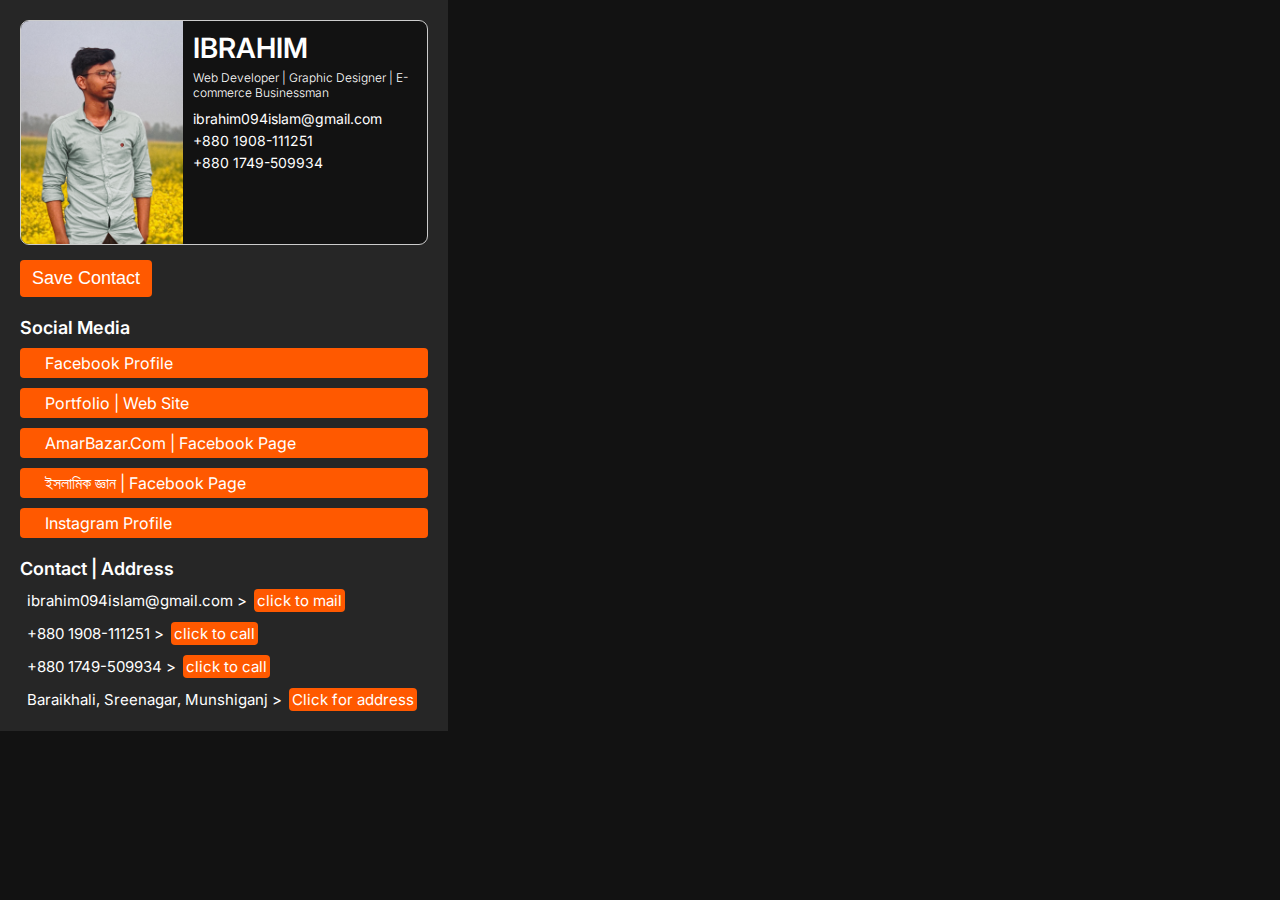
==== index.html @ ffb956bf "v- 1.0.0" ====
<!DOCTYPE html>
<html lang="en">
<head>
    <meta charset="UTF-8">
    <meta name="viewport" content="width=device-width, initial-scale=1.0">
    <title>Ibrahim's Profile</title>
    <link rel="stylesheet" href="style.css">
    <!-- google fonts -->
    <link rel="preconnect" href="https://fonts.googleapis.com">
    <link rel="preconnect" href="https://fonts.gstatic.com" crossorigin>
    <link href="https://fonts.googleapis.com/css2?family=Inter:ital,opsz,wght@0,14..32,100..900;1,14..32,100..900&family=Noto+Sans+Bengali:wght@100..900&display=swap" rel="stylesheet">
    <!-- icons -->
    <link rel="stylesheet" href="https://site-assets.fontawesome.com/releases/v6.6.0/css/all.css">
</head>
<body>
    <div class="card">
        <div class="card-box">
            <div class="image-box">
                <!-- <img src="profile.jpg" alt="ibrahim"> -->
            </div>
            <div class="details-box">
                <h1>IBRAHIM</h1>
                <p class="des">Web Developer | Graphic Designer | E-commerce Businessman</p>
                <p class="contact">ibrahim094islam@gmail.com</p>
                <p class="contact">+880 1908-111251</p>
                <p class="contact">+880 1749-509934</p>
            </div>
        </div>
        <section>
            <button id="download-vcf">save Contact</button>
        </section>
        <section>
            <div class="social-media-box">
                <h2>social media</h2>
                <ul>
                    <li>
                        <a href="https://www.facebook.com/ibrahim094is" target="_blank">
                            <i class="fa-brands fa-facebook"></i>
                            <span>facebook profile</span>
                        </a>
                    </li>
                    <li>
                        <a href="https://ibrahimis5684.github.io/portfolio" target="_blank">
                            <i class="fa-solid fa-browser"></i>
                            <span>portfolio | web site</span>
                        </a>
                    </li>
                    <li>
                        <a href="https://www.facebook.com/AmarBazarDootCom" target="_blank">
                            <i class="fa-brands fa-facebook"></i>
                            <span>AmarBazar.Com | facebook page</span>
                        </a>
                    </li>
                    <li>
                        <a href="https://www.facebook.com/profile.php?id=61567563005099" target="_blank">
                            <i class="fa-brands fa-facebook"></i>
                            <span>ইসলামিক জ্ঞান | facebook page</span>
                        </a>
                    </li>
                    <li>
                        <a href="https://www.instagram.com/ibrahim094is" target="_blank">
                            <i class="fa-brands fa-instagram"></i>
                            <span>Instagram Profile</span>
                        </a>
                    </li>
                </ul>
            </div>
        </section>
        <section>
            <div class="contact-details">
                <h2>contact | address</h2>
                <ul>
                    <li>
                        <a href="mailto:ibrahim094islam@gmail.com">
                            <i class="fa-sharp fa-solid fa-at"></i>
                            <span>ibrahim094islam@gmail.com ></span>
                            <span class="click">click to mail</span>
                        </a>
                    </li>
                    <li>
                        <a href="tel:+8801908111251">
                            <i class="fa-duotone fa-solid fa-phone"></i>
                            <span>+880 1908-111251 ></span>
                            <span class="click">click to call</span>
                        </a>
                    </li>
                    <li>
                        <a href="tel:+8801749509934">
                            <i class="fa-duotone fa-solid fa-phone"></i>
                            <span>+880 1749-509934 ></span>
                            <span class="click">click to call</span>
                        </a>
                    </li>
                    <li>
                        <a href="https://www.google.com/maps?q=23.608583,90.249194" target="_blank" rel="noopener noreferrer">
                            <i class="fa-solid fa-location-dot"></i>
                            <span>Baraikhali, Sreenagar, Munshiganj ></span>
                            <span class="click click-address">Click for address</span>
                        </a>
                    </li>
                </ul>
              </div>              
        </section>
    </div>
    <script src="script.js"></script>
</body>
</html>
---- style.css ----
*{
    margin: 0;
    padding: 0;
    box-sizing: border-box;
}
html {
    scroll-behavior: smooth;
    font-size: 62.5%;
}
:root {
    --text-color: #ffffff;
    --bg-color: #262626;
    --bg-tow-color: #121212;
    --button-color: #FF5900;
    --button-hover-color: #ff7a33;
    --button-hover-tow-color: #2e2e2e;
    /* font weight */
    --thin-font: 100;
    --extra-light-font: 200;
    --light-font: 300;
    --regular-font: 400;
    --medium-font: 500;
    --semi-bold-font: 600;
    --bold-font: 700;
    --extra-bold-font: 800;
    --black-font: 900;
}
body {
    font-family: "Inter", sans-serif;
    background: var(--bg-tow-color);
}
.card {
    width: 35%;
    background: var(--bg-color);
    padding: 2rem;
}
.card .card-box {
    width: 100%;
    height: 25vh;
    background: var(--bg-tow-color);
    border: .1rem solid #cccccc;
    display: flex;
    align-items: start;
    justify-content: space-between;
    border-radius: .9rem;
    -webkit-border-radius: .9rem;
    -moz-border-radius: .9rem;
    -ms-border-radius: .9rem;
    -o-border-radius: .9rem;
    overflow: hidden;
}
.card-box .image-box {
    width: 40%;
    height: 100%;
    overflow: hidden;
    background-image: url(img/profile.jpg);
    background-position: center;
    background-size: cover;
    background-repeat: no-repeat;
}
.card-box .details-box {
    width: 60%;
    padding: 1rem;
    & h1 {
        font-size: 2.8rem;
        color: var(--text-color);
        font-weight: var(--semi-bold-font);
    }
    & .des {
        font-size: 1.2rem;
        color: var(--text-color);
        font-weight: var(--light-font);
        margin: .5rem 0 1rem;
    }
    & .contact {
        font-size: 1.4rem;
        color: var(--text-color);
        font-weight: var(--regular-font);
        margin-top: .5rem;
    }
}
section #download-vcf {
    background: var(--button-color);
    color: var(--text-color);
    border: none;
    outline: none;
    font-size: 1.8rem;
    font-weight: var(--medium-font);
    text-transform: capitalize;
    padding: .8rem 1.2rem;
    border-radius: .4rem;
    -webkit-border-radius: .4rem;
    -moz-border-radius: .4rem;
    -ms-border-radius: .4rem;
    -o-border-radius: .4rem;
    margin-top: 1.5rem;
    cursor: pointer;
    &:hover {
        background: var(--button-hover-color);
    }
    &:active {
        background: var(--button-color);
    }
}
.social-media-box {
    margin-top: 2rem;
    width: 100%;
}
h2 {
    font-size: 1.8rem;
    color: var(--text-color);
    font-weight: var(--semi-bold-font);
    text-transform: capitalize;
}
.social-media-box ul {
    margin-top: 1rem;
    display: flex;
    flex-direction: column;
    gap: 1rem;
}
.social-media-box ul li {
    list-style: none;
}
.social-media-box ul li a{
    text-decoration: none;
    color: var(--text-color);
    font-size: 3.5rem;
    display: flex;
    align-items: center;
    gap: 1.5rem;
    background: var(--button-color);
    padding: .5rem 1rem;
    border-radius: .4rem;
    -webkit-border-radius: .4rem;
    -moz-border-radius: .4rem;
    -ms-border-radius: .4rem;
    -o-border-radius: .4rem;
    text-transform: capitalize;
    &:hover {
        background: var(--button-hover-color);
    }
    &:active {
        background: var(--button-color);
    }
}
.social-media-box ul li a span {
    font-size: 1.6rem;
}
.contact-details {
    margin-top: 2rem;
}
.contact-details ul{
    display: flex;
    align-items: start;
    flex-direction: column;
    gap: 1rem;
    margin-top: 1rem;
}
.contact-details ul li {
    list-style: none;
}
.contact-details ul li a{
    font-size: 1.5rem;
    color: var(--text-color);
    font-weight: var(--regular-font);
    text-decoration: none;
    display: flex;
    align-items: center;
    flex-wrap: wrap;
    gap: .7rem;
    & i {
        font-size: 2rem;
        color: var(--button-color);
    }
    span {
        
    }
    .click {
        background: var(--button-color);
        padding: .2rem .3rem;
        border-radius: .4rem;
        -webkit-border-radius: .4rem;
        -moz-border-radius: .4rem;
        -ms-border-radius: .4rem;
        -o-border-radius: .4rem;
        &:hover {
            background: var(--button-hover-color);
        }
        &:active {
            background: var(--button-color);
        }
    }
}
/* max width 1200px */
@media only screen and (max-width: 1200px) {
    .card {
        width: 40%;
    }
    .card .card-box {
        height: 30vh;
    }
}
/* max width 1024px */
@media only screen and (max-width: 1024px) {
    .card {
        width: 50%;
    }
    .card .card-box {
        height: 35vh;
    }
}
/* max width 768px */
@media only screen and (max-width: 768px) {
    .card {
        width: 70%;
    }
    .card .card-box {
        height: 35vh;
    }
}
/* max width 480px */
@media only screen and (max-width: 640px) {
    .card {
        width: 100%;
    }
    .card .card-box {
        height: 40vh;
    }
}
/* max width 450px */
@media only screen and (max-width: 480px) {
    .card {
        width: 100%;
        padding: 1rem;
    }
    .card .card-box {
        height: 25vh;
    }
    .card-box .image-box {
        width: 30%;
    }
    .card-box .details-box {
        width: 70%;
    }
    .social-media-box ul li a {
        font-size: 2.8rem;
    }
    .click-address {
        margin-left: 2rem;
    }
}
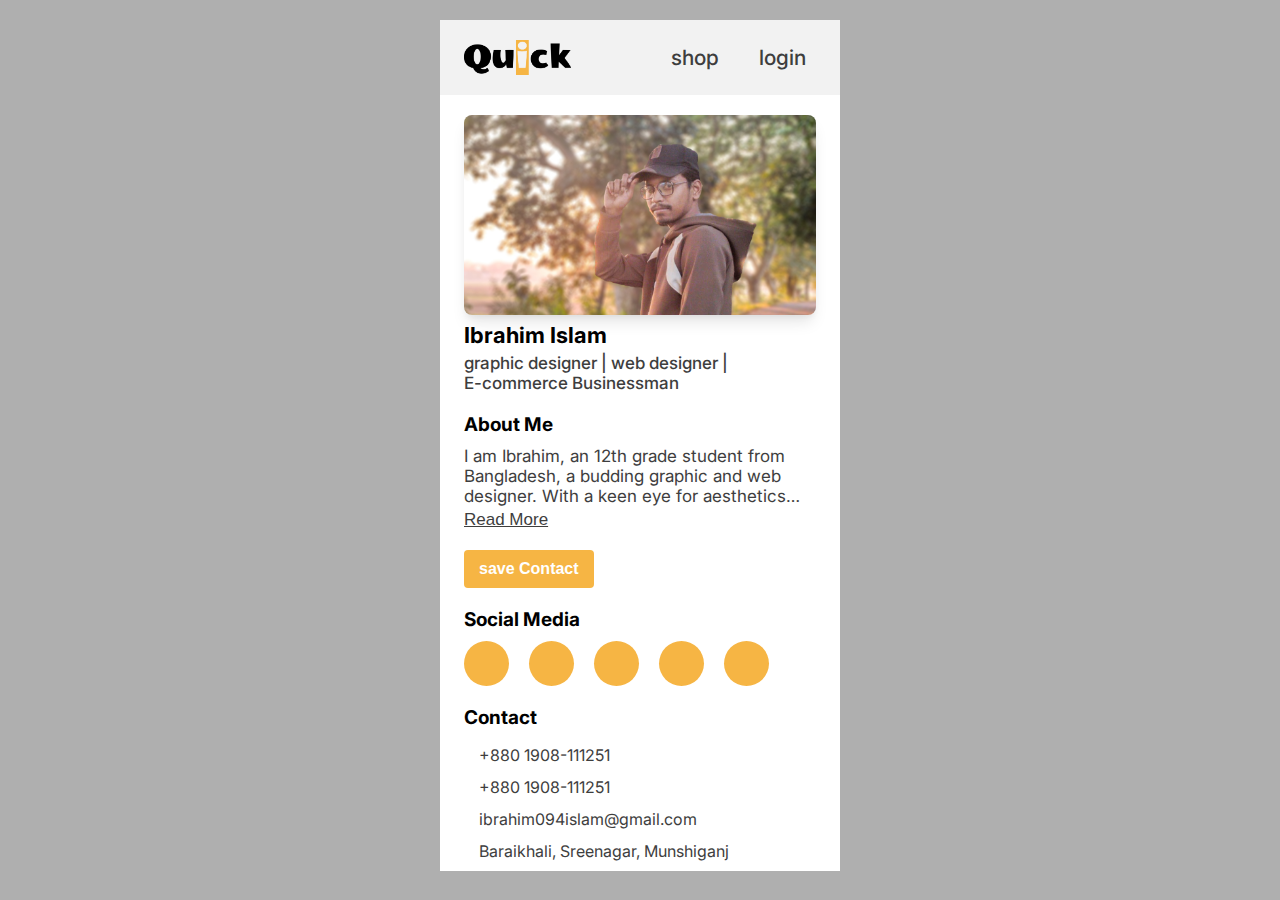
==== commit c0d1aebe: "Update index.html" ====
--- a/index.html
+++ b/index.html
@@ -3,105 +3,88 @@
 <head>
     <meta charset="UTF-8">
     <meta name="viewport" content="width=device-width, initial-scale=1.0">
-    <title>Ibrahim's Profile</title>
-    <link rel="stylesheet" href="style.css">
+    <link rel="shortcut icon" href="assets/images/x-icon.png" type="image/x-icon">
+    <title>Quick</title>
+    <!-- css -->
+    <link rel="stylesheet" href="css/app.css">
     <!-- google fonts -->
     <link rel="preconnect" href="https://fonts.googleapis.com">
     <link rel="preconnect" href="https://fonts.gstatic.com" crossorigin>
-    <link href="https://fonts.googleapis.com/css2?family=Inter:ital,opsz,wght@0,14..32,100..900;1,14..32,100..900&family=Noto+Sans+Bengali:wght@100..900&display=swap" rel="stylesheet">
+    <link href="https://fonts.googleapis.com/css2?family=Inter:ital,opsz,wght@0,14..32,100..900;1,14..32,100..900&display=swap" rel="stylesheet">
     <!-- icons -->
     <link rel="stylesheet" href="https://site-assets.fontawesome.com/releases/v6.6.0/css/all.css">
 </head>
 <body>
-    <div class="card">
-        <div class="card-box">
-            <div class="image-box">
-                <!-- <img src="profile.jpg" alt="ibrahim"> -->
+    <div id="app">
+        <nav class="app-nav">
+            <div class="row">
+                <div class="logo">
+                    <img src="assets/images/logo.png" alt="Quick">
+                </div>
+                <ul class="menu">
+                    <li><a href="#">shop</a></li>
+                    <li><a href="#">login</a></li>
+                </ul>
             </div>
-            <div class="details-box">
-                <h1>IBRAHIM</h1>
-                <p class="des">Web Developer | Graphic Designer | E-commerce Businessman</p>
-                <p class="contact">ibrahim094islam@gmail.com</p>
-                <p class="contact">+880 1908-111251</p>
-                <p class="contact">+880 1749-509934</p>
+        </nav>
+        <!-- marin app section -->
+        <div id="app-container">
+            <div class="row">
+                <div class="profile">
+                    <div class="profile-image">
+                        <img src="assets/images/new story.jpg" alt="ibrahim">
+                    </div>
+                    <div class="details-box">
+                        <div class="name">ibrahim islam</div>
+                        <div class="occupation">
+                            <span>graphic designer</span>
+                            <span>|</span>
+                            <span>web designer</span>
+                            <span>|</span>
+                            <span>E-commerce Businessman</span>
+                        </div>
+                    </div>
+                </div>
+            </div>
+            <div class="row">
+                <div class="bio">
+                    <span class="bio-title">About me</span>
+                    <p class="text-content">I am Ibrahim, an 12th grade student from Bangladesh, a budding graphic and web designer. With a keen eye for aesthetics and a passion for digital artistry, I have mastered the craft of creating visually stunning websites and graphics. My creative journey holds immense potential, promising a dynamic future in design.</p>
+                    <button class="read-more-btn">Read More</button>
+                </div>
+            </div>
+            <div class="row">
+                <button id="download-vcf" class="contact-download-btn">save Contact</button>
+            </div>
+            <div class="row">
+                <div class="social-mesia-title">
+                    <span>social media</span>
+                </div>
+                <ul class="social-media-row">
+                    <!-- Social Media -->
+                    <li class="facebook"><a href="https://www.facebook.com/ibrahim094is" class="s-m-icon"><i class="fa-brands fa-facebook-f"></i></a></li>
+                    <li class="instagram"><a href="https://www.instagram.com/ibrahim094is" class="s-m-icon"><i class="fa-brands fa-instagram"></i></a></li>
+                    <li class="website"><a href="https://ibrahimis5684.github.io/portfolio" class="s-m-icon"><i class="fa-light fa-globe-pointer"></i></a></li>
+                    <li class="github"><a href="https://github.com/ibrahimis5684" class="s-m-icon"><i class="fa-brands fa-github"></i></a></li>
+                    <li class="youtube"><a href="https://www.youtube.com/channel/UCxq4mS8sd587rsyYociKu3w" class="s-m-icon"><i class="fa-brands fa-youtube"></i></a></li>
+                </ul>
+            </div>
+            <div class="row">
+                <div class="contact">
+                    <div class="contact-title">
+                        <span>contact</span>
+                    </div>
+                    <ul class="contact-menu">
+                        <li><a href="tel:+8801908111251"><i class="fa-light fa-phone"></i><span>+880 1908-111251</span></a></li>
+                        <li><a href="tel:+8801908111251"><i class="fa-light fa-phone"></i><span>+880 1908-111251</span></a></li>
+                        <li><a href="mailto:ibrahim094islam@gmail.com"><i class="fa-light fa-envelope"></i><span>ibrahim094islam@gmail.com</span></a></li>
+                        <li><a href="https://www.google.com/maps?q=23.608583,90.249194"><i class="fa-light fa-location-dot"></i><span>Baraikhali, Sreenagar, Munshiganj</span></a></li>
+                    </ul>
+                </div>
             </div>
         </div>
-        <section>
-            <button id="download-vcf">save Contact</button>
-        </section>
-        <section>
-            <div class="social-media-box">
-                <h2>social media</h2>
-                <ul>
-                    <li>
-                        <a href="https://www.facebook.com/ibrahim094is" target="_blank">
-                            <i class="fa-brands fa-facebook"></i>
-                            <span>facebook profile</span>
-                        </a>
-                    </li>
-                    <li>
-                        <a href="https://ibrahimis5684.github.io/portfolio" target="_blank">
-                            <i class="fa-solid fa-browser"></i>
-                            <span>portfolio | web site</span>
-                        </a>
-                    </li>
-                    <li>
-                        <a href="https://www.facebook.com/AmarBazarDootCom" target="_blank">
-                            <i class="fa-brands fa-facebook"></i>
-                            <span>AmarBazar.Com | facebook page</span>
-                        </a>
-                    </li>
-                    <li>
-                        <a href="https://www.facebook.com/profile.php?id=61567563005099" target="_blank">
-                            <i class="fa-brands fa-facebook"></i>
-                            <span>ইসলামিক জ্ঞান | facebook page</span>
-                        </a>
-                    </li>
-                    <li>
-                        <a href="https://www.instagram.com/ibrahim094is" target="_blank">
-                            <i class="fa-brands fa-instagram"></i>
-                            <span>Instagram Profile</span>
-                        </a>
-                    </li>
-                </ul>
-            </div>
-        </section>
-        <section>
-            <div class="contact-details">
-                <h2>contact | address</h2>
-                <ul>
-                    <li>
-                        <a href="mailto:ibrahim094islam@gmail.com">
-                            <i class="fa-sharp fa-solid fa-at"></i>
-                            <span>ibrahim094islam@gmail.com ></span>
-                            <span class="click">click to mail</span>
-                        </a>
-                    </li>
-                    <li>
-                        <a href="tel:+8801908111251">
-                            <i class="fa-duotone fa-solid fa-phone"></i>
-                            <span>+880 1908-111251 ></span>
-                            <span class="click">click to call</span>
-                        </a>
-                    </li>
-                    <li>
-                        <a href="tel:+8801749509934">
-                            <i class="fa-duotone fa-solid fa-phone"></i>
-                            <span>+880 1749-509934 ></span>
-                            <span class="click">click to call</span>
-                        </a>
-                    </li>
-                    <li>
-                        <a href="https://www.google.com/maps?q=23.608583,90.249194" target="_blank" rel="noopener noreferrer">
-                            <i class="fa-solid fa-location-dot"></i>
-                            <span>Baraikhali, Sreenagar, Munshiganj ></span>
-                            <span class="click click-address">Click for address</span>
-                        </a>
-                    </li>
-                </ul>
-              </div>              
-        </section>
     </div>
-    <script src="script.js"></script>
+    <!-- script -->
+    <script src="js/app.js"></script>
 </body>
 </html>
--- a/css/app.css
+++ b/css/app.css
@@ -0,0 +1,524 @@
+*{
+    margin: 0;
+    padding: 0;
+    box-sizing: border-box;
+}
+html {
+    scroll-behavior: smooth;
+    font-size: 62.5%;
+}
+:root {
+    /* fonts */
+    --font-english:"Inter", serif;
+    /* colors */
+    --Primary-color: #f2f2f2;
+    --Primary-one-color: #e0e0e0;
+    --Secondary-color: #f6b544;
+    --Secondary-one-color: #e4ab4a;
+    --bg-color: #ffffff;
+    --text-color: #3e3e3e;
+    --text-one-color: #000000;
+    --text-tow-color: #f6b544;
+    --text-three-color: #ffffff;
+    --button-color: #f6b544;
+    --button-hover-color: #e4ab4a;
+    --border-color: #00000050;
+
+    /* Theme 1: Modern Blue
+    --Primary-color: #eaf4fc;
+    --Primary-one-color: #d3e3f1;
+    --Secondary-color: #3b82f6;
+    --Secondary-one-color: #2563eb;
+    --bg-color: #ffffff;
+    --text-color: #1f2937;
+    --text-one-color: #000000;
+    --text-tow-color: #3b82f6;
+    --text-three-color: #ffffff;
+    --button-color: #3b82f6;
+    --button-hover-color: #2563eb;
+    --border-color: #3b82f650;
+    /* Theme 2: Elegant Dark */
+    /* --Primary-color: #1e1e1e;
+    --Primary-one-color: #2d2d2d;
+    --Secondary-color: #a78bfa;
+    --Secondary-one-color: #8b5cf6;
+    --bg-color: #121212;
+    --text-color: #e5e5e5;
+    --text-one-color: #ffffff;
+    --text-tow-color: #a78bfa;
+    --text-three-color: #1e1e1e;
+    --button-color: #a78bfa;
+    --button-hover-color: #8b5cf6;
+    --border-color: #ffffff20;
+    /* Theme 3: Nature Green */
+    /* --Primary-color: #e9f5e1;
+    --Primary-one-color: #d1e7cb;
+    --Secondary-color: #16a34a;
+    --Secondary-one-color: #15803d;
+    --bg-color: #ffffff;
+    --text-color: #374151;
+    --text-one-color: #000000;
+    --text-tow-color: #16a34a;
+    --text-three-color: #ffffff;
+    --button-color: #16a34a;
+    --button-hover-color: #15803d;
+    --border-color: #16a34a50; */
+    /* Theme 4: Sunset Orange */
+    /* --Primary-color: #fff7ed;
+    --Primary-one-color: #ffedd5;
+    --Secondary-color: #f97316;
+    --Secondary-one-color: #ea580c;
+    --bg-color: #ffffff;
+    --text-color: #4b5563;
+    --text-one-color: #000000;
+    --text-tow-color: #f97316;
+    --text-three-color: #ffffff;
+    --button-color: #f97316;
+    --button-hover-color: #ea580c;
+    --border-color: #f9731650; */
+    /* Theme 5: Royal Purple */
+    /* --Primary-color: #f3f0ff;
+    --Primary-one-color: #e2d9f3;
+    --Secondary-color: #7c3aed;
+    --Secondary-one-color: #6d28d9;
+    --bg-color: #ffffff;
+    --text-color: #312e81;
+    --text-one-color: #000000;
+    --text-tow-color: #7c3aed;
+    --text-three-color: #ffffff;
+    --button-color: #7c3aed;
+    --button-hover-color: #6d28d9;
+    --border-color: #7c3aed50; */
+    /* Theme 6: Earthy Brown */
+    /* --Primary-color: #f3e9dc;
+    --Primary-one-color: #e4d1ba;
+    --Secondary-color: #8b5e3c;
+    --Secondary-one-color: #6d4532;
+    --bg-color: #ede0d4;
+    --text-color: #5f4331;
+    --text-one-color: #3d2f23;
+    --text-tow-color: #8b5e3c;
+    --text-three-color: #ffffff;
+    --button-color: #8b5e3c;
+    --button-hover-color: #6d4532;
+    --border-color: #8b5e3c50; */
+    /* Theme 7: Soft Lavender */
+    /* --Primary-color: #f7f3fb;
+    --Primary-one-color: #e6def0;
+    --Secondary-color: #9f7aea;
+    --Secondary-one-color: #805ad5;
+    --bg-color: #f3e8ff;
+    --text-color: #4a326b;
+    --text-one-color: #2d1e4c;
+    --text-tow-color: #9f7aea;
+    --text-three-color: #ffffff;
+    --button-color: #9f7aea;
+    --button-hover-color: #805ad5;
+    --border-color: #9f7aea50; */
+    /* Theme 8: Ocean Blue */
+    /* --Primary-color: #e0f7fa;
+    --Primary-one-color: #b2ebf2;
+    --Secondary-color: #0288d1;
+    --Secondary-one-color: #0277bd;
+    --bg-color: #e1f5fe;
+    --text-color: #01579b;
+    --text-one-color: #004d6f;
+    --text-tow-color: #0288d1;
+    --text-three-color: #ffffff;
+    --button-color: #0288d1;
+    --button-hover-color: #0277bd;
+    --border-color: #0288d150; */
+    /* Theme 9: Blush Pink */
+    /* --Primary-color: #fde8e8;
+    --Primary-one-color: #f8cfcf;
+    --Secondary-color: #e91e63;
+    --Secondary-one-color: #d81b60;
+    --bg-color: #fff0f3;
+    --text-color: #6b213f;
+    --text-one-color: #4a152b;
+    --text-tow-color: #e91e63;
+    --text-three-color: #ffffff;
+    --button-color: #e91e63;
+    --button-hover-color: #d81b60;
+    --border-color: #e91e6350; */
+    /* Theme 10: Cool Mint */
+    /* --Primary-color: #e6fffa;
+    --Primary-one-color: #b2f5ea;
+    --Secondary-color: #38b2ac;
+    --Secondary-one-color: #319795;
+    --bg-color: #edfdfd;
+    --text-color: #2c7a7b;
+    --text-one-color: #285e61;
+    --text-tow-color: #38b2ac;
+    --text-three-color: #ffffff;
+    --button-color: #38b2ac;
+    --button-hover-color: #319795;
+    --border-color: #38b2ac50; */
+    /* font weight */
+    --thin-font: 100;
+    --extra-light-font: 200;
+    --light-font: 300;
+    --regular-font: 400;
+    --medium-font: 500;
+    --semi-bold-font: 600;
+    --bold-font: 700;
+    --extra-bold-font: 800;
+    --black-font: 900;
+    /* text line */
+    --max-line-one: 1;
+    --max-line-tow: 2;
+    --max-line-three: 3;
+    --max-line-fore: 4;
+    /* box-shadow */
+    --box-shadow: #0000001a 0 1rem 1.5rem -.3rem, #0000000d 0 .4rem .6rem -.2rem;
+}
+body {
+    background: var(--border-color);
+    font-family: var(--font-english);
+    padding: 2rem;
+}
+/* REUSABLE COMPONENTS */
+.row {
+    padding: 0 6%;
+}
+ul li {
+    list-style: none;
+}
+.contact-download-btn {
+    font-size: 1.6rem;
+    font-weight: var(--bold-font);
+    color: var(--text-three-color);
+    background: var(--Secondary-color);
+    outline: none;
+    border: none;
+    padding: 1rem 1.5rem;
+    border-radius: .4rem;
+    -webkit-border-radius: .4rem;
+    -moz-border-radius: .4rem;
+    -ms-border-radius: .4rem;
+    -o-border-radius: .4rem;
+    margin-top: 2rem;
+    cursor: pointer;
+    &:hover {
+        background: var(--Secondary-one-color);
+    }
+    &:active {
+        background: var(--Secondary-color);
+    }
+}
+/* main app */
+#app {
+    width: 100%;
+    max-width: 40rem;
+    height: 94.5vh;
+    background: var(--bg-color);
+    margin: auto;
+    overflow: auto;
+}
+#app nav .row {
+    background: var(--Primary-color);
+    display: flex;
+    align-items: center;
+    justify-content: space-between;
+    padding: 2rem 6%;
+}
+.app-nav .logo {
+    height: 3.5rem;
+}
+.logo img {
+    height: 100%;
+}
+.app-nav .menu {
+    display: flex;
+    align-items: center;
+    gap: 2rem;
+}
+.menu li a {
+    font-size: 2.1rem;
+    font-weight: var(--medium-font);
+    color: var(--text-color);
+    text-decoration: none;
+    padding: .5rem 1rem;
+    border-radius: .4rem;
+    -webkit-border-radius: .4rem;
+    -moz-border-radius: .4rem;
+    -ms-border-radius: .4rem;
+    -o-border-radius: .4rem;
+    &:hover {
+        background: var(--Primary-one-color);
+    }
+}
+#app-container {
+    margin-top: 2rem;
+}
+.profile {
+    width: 100%;
+}
+.profile-image {
+    width: 100%;
+    height: 20rem;
+    box-shadow: var(--box-shadow);
+    overflow: hidden;
+    border-radius: .8rem;
+    -webkit-border-radius: .8rem;
+    -moz-border-radius: .8rem;
+    -ms-border-radius: .8rem;
+    -o-border-radius: .8rem;
+}
+.profile-image img {
+    width: 100%;
+    object-fit: cover;
+    margin-top: -3rem;
+}
+.details-box {
+    margin-top: .7rem;
+}
+.details-box .name {
+    font-size: 2.2rem;
+    font-weight: var(--bold-font);
+    color: var(--text-one-color);
+    text-transform: capitalize;
+    width: 100%;
+}
+.details-box .c-name {
+    font-size: 1.8rem;
+    font-weight: var(--medium-font);
+}
+.details-box .occupation {
+    font-size: 1.7rem;
+    font-weight: var(--medium-font);
+    color: var(--text-color);
+    margin-top: .5rem;
+    & span {
+        display: inline-block;
+    }
+}
+.details-box .number {
+    font-size: 1.7rem;
+    font-weight: var(--medium-font);
+    margin-top: .5rem;
+}
+.bio {
+    margin-top: 2rem;
+}
+.bio .bio-title {
+    font-size: 1.9rem;
+    font-weight: var(--bold-font);
+    color: var(--text-one-color);
+    text-transform: capitalize;
+}
+.bio .text-content {
+    font-size: 1.7rem;
+    font-weight: var(--regular-font);
+    color: var(--text-color);
+    overflow: hidden;
+    display: -webkit-box;
+    -webkit-line-clamp: var(--max-line-three);
+    -webkit-box-orient: vertical;
+    text-overflow: ellipsis;
+    white-space: normal;
+    margin-top: 1rem;
+    transition: all 0.3s ease;
+    -webkit-transition: all 0.3s ease;
+    -moz-transition: all 0.3s ease;
+    -ms-transition: all 0.3s ease;
+    -o-transition: all 0.3s ease;
+}
+.read-more-btn {
+    font-size: 1.7rem;
+    font-weight: var(--regular-font);
+    color: var(--text-color);
+    text-transform: capitalize;
+    border: none;
+    outline: none;
+    background: transparent;
+    cursor: pointer;
+    text-decoration: underline;
+    margin-top: .4rem;
+}
+.social-mesia-title {
+    font-size: 1.9rem;
+    font-weight: var(--bold-font);
+    color: var(--text-one-color);
+    text-transform: capitalize;
+    margin-top: 2rem;
+}
+.social-media-row {
+    display: flex;
+    align-items: center;
+    gap: 2rem;
+    overflow: auto;
+    &::-webkit-scrollbar {
+        opacity: 0;
+    }
+}
+.s-m-icon {
+    width: 4.5rem;
+    height: 4.5rem;
+    background: var(--Secondary-color);
+    display: flex;
+    align-items: center;
+    justify-content: center;
+    font-size: 2rem;
+    text-decoration: none;
+    color: var(--text-three-color);
+    border-radius: 50%;
+    -webkit-border-radius: 50%;
+    -moz-border-radius: 50%;
+    -ms-border-radius: 50%;
+    -o-border-radius: 50%;
+    margin-top: 1rem;
+    &:hover {
+        background: var(--Secondary-one-color);
+    }
+    &:active {
+        background: var(--Secondary-color);
+    }
+}
+.contact {
+    margin-top: 2rem;
+}
+.contact-title {
+    font-size: 1.9rem;
+    font-weight: var(--bold-font);
+    color: var(--text-one-color);
+    text-transform: capitalize;
+}
+.contact-menu {
+    margin-top: 1rem;
+}
+.contact-menu li a {
+    font-size: 1.6rem;
+    color: var(--text-color);
+    text-decoration: none;
+    font-weight: var(--regular-font);
+    display: flex;
+    align-items: center;
+    gap: 1.5rem;
+    line-height: 2;
+}
+.contact-menu li a i {
+    font-size: 2rem;
+    color: var(--text-tow-color);
+}
+
+/* max width 768px */
+@media only screen and (max-width: 768px) {
+    body {
+        padding: 0;
+    }
+    #app {
+        max-width: 100%;
+        height: 100vh;
+    }
+}
+/* ----------------------------LOGIN PAGE---------------------------- */
+.login-page-header-img {
+    display: flex;
+    flex-direction: column;
+    align-items: center;
+    justify-content: center;
+}
+.login-page-header-img img{
+    width: 70%;
+    &:nth-child(2) {
+        width: 50%;
+    }
+}
+.login-form {
+    display: flex;
+    flex-direction: column;
+    justify-content: center;
+    align-items: center;
+    gap: 1.5rem;
+    margin-top: 8rem;
+}
+.login-form input {
+    width: 80%;
+    font-size: 1.6rem;
+    font-weight: var(--regular-font);
+    color: var(--text-color);
+    padding: .5rem 1rem;
+    outline-color: var(--Secondary-color);
+}
+.pass-show-hide {
+    width: 80%;
+    display: flex;
+    gap: 1rem;
+    font-size: 1.6rem;
+    color: var(--text-color);
+    margin-top: 0;
+}
+.pass-show-hide input[type="checkbox"] {
+    width: auto;
+}
+.login-form .buttons {
+    width: 80%;
+    display: flex;
+    align-items: center;
+    justify-content: space-between;
+    margin-top: 1rem;
+}
+.buttons .buy-card-btn,
+.buttons .btn {
+    font-size: 1.6rem;
+    font-weight: var(--medium-font);
+    color: var(--text-color);
+    border: .1rem solid var(--border-color);
+    text-decoration: none;
+    text-transform: capitalize;
+    padding: .7rem 1.7rem;
+    border-radius: .4rem;
+    -webkit-border-radius: .4rem;
+    -moz-border-radius: .4rem;
+    -ms-border-radius: .4rem;
+    -o-border-radius: .4rem;
+    cursor: pointer;
+    &:hover {
+        background: var(--Primary-color);
+    }
+    &:active {
+        background: transparent;
+    }
+}
+.buttons .btn {
+    background: var(--Secondary-color);
+    color: var(--text-three-color);
+    border: none;
+    &:hover {
+        background: var(--Secondary-one-color);
+    }
+    &:active {
+        background: var(--Secondary-color);
+    }
+}
+/* --------------------------------USER--------------------------------  */
+.profile-image input[type="file"] {
+    display: none;
+}
+.profile-image {
+    position: relative;
+}
+#upload-label {
+    position: absolute;
+    top: 0;
+    left: 0;
+    width: 100%;
+    height: 100%;
+    font-size: 2rem;
+    cursor: pointer;
+    padding: 1rem;
+}
+#upload-label i {
+    width: 4rem;
+    height: 4rem;
+    background: var(--Primary-color);
+    display: flex;
+    align-items: center;
+    justify-content: center;
+    border-radius: 50%;
+    -webkit-border-radius: 50%;
+    -moz-border-radius: 50%;
+    -ms-border-radius: 50%;
+    -o-border-radius: 50%;
+}